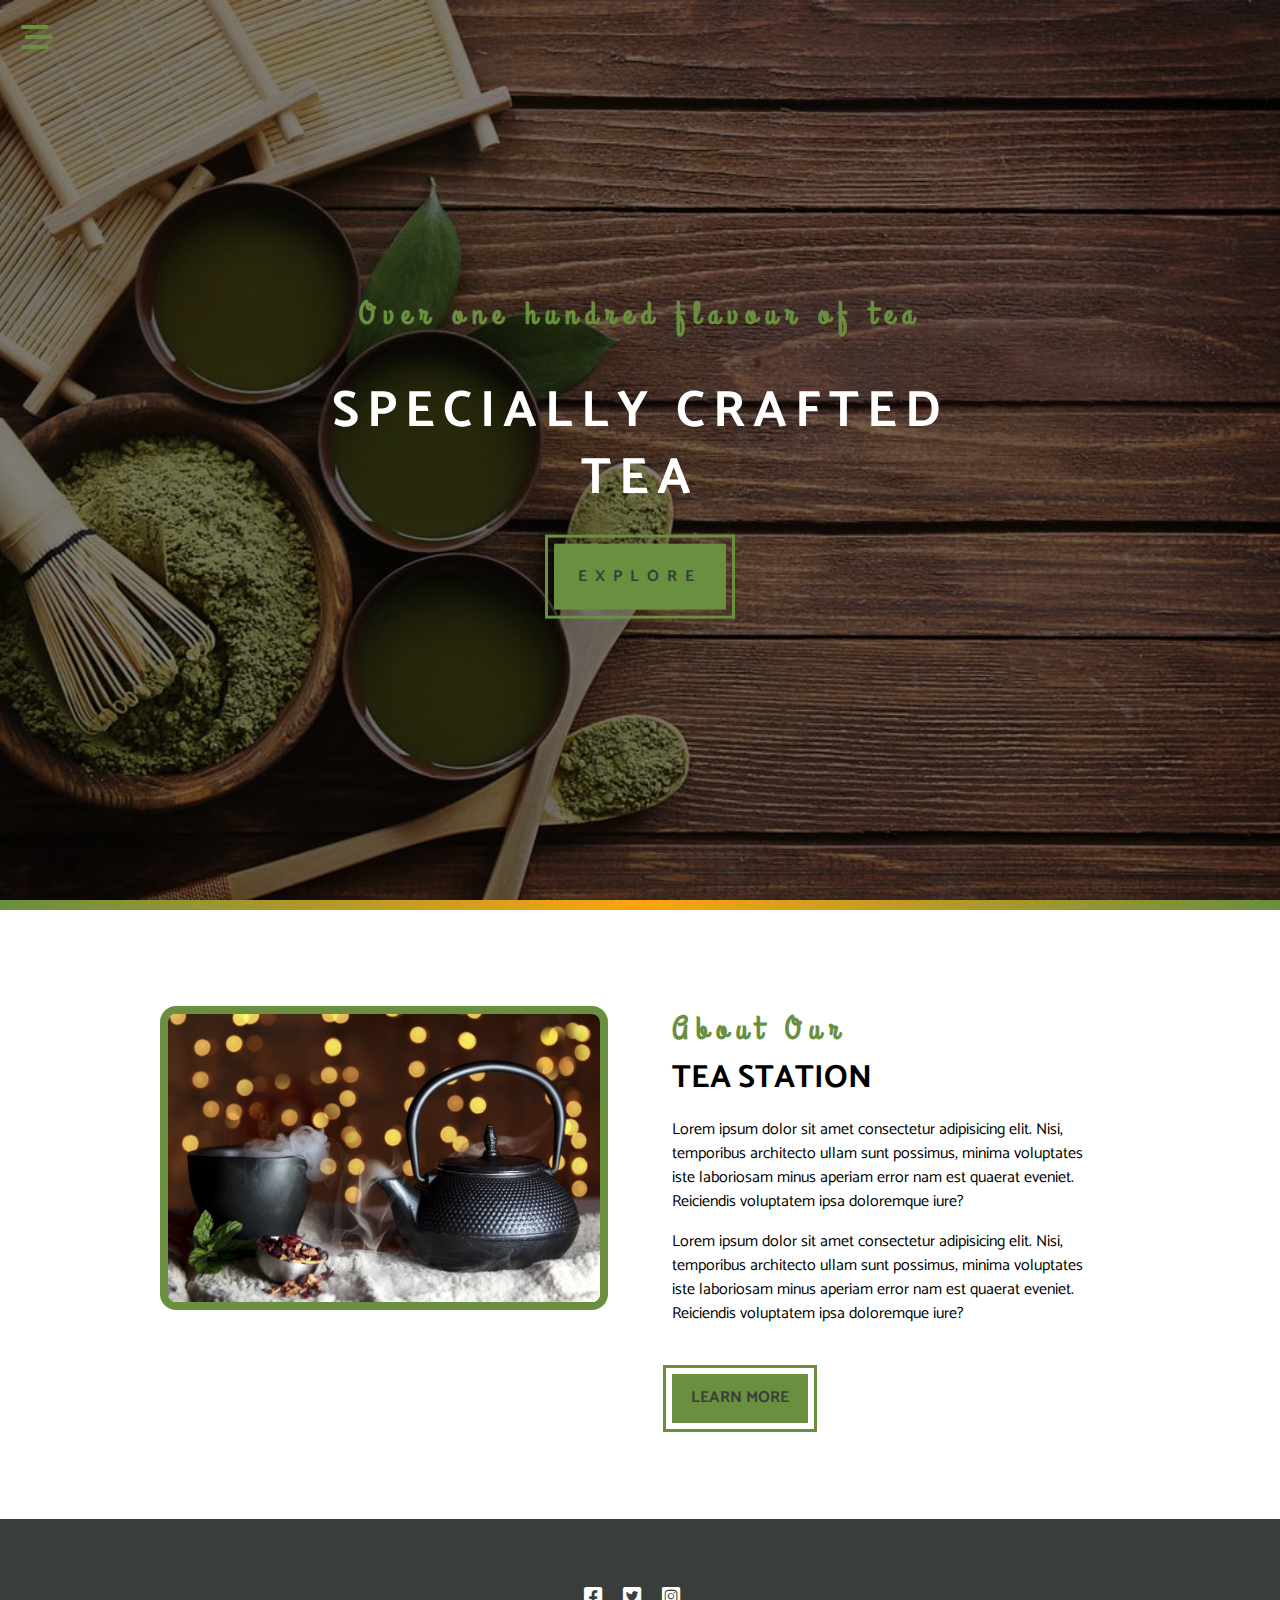
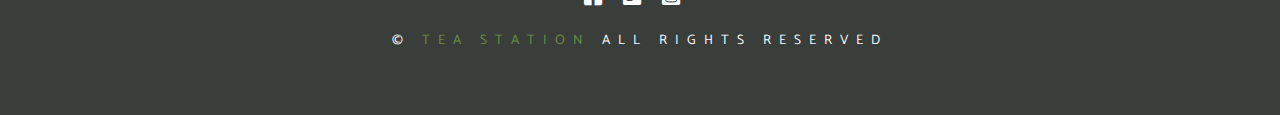
==== about.html @ f443a91e "final_project" ====
<!DOCTYPE html>
<html lang="en">
<head>
    <meta charset="UTF-8">
    <meta http-equiv="X-UA-Compatible" content="IE=edge">
    <meta name="viewport" content="width=device-width, initial-scale=1.0">
    <title>About Us</title>
    <!--styles-->
    <link rel="stylesheet" href="./styles.css">
    <!-- font awesome -->
    <link rel="stylesheet" href="./fontawesome-free-6.2.1-web/css/all.css">
</head>
<body>
    <!--navigation button-->
    <span class="nav-btn" id="nav-btn">
        <i class="fa-solid fa-bars-staggered"></i>
    </span>

    <!-- navigation bar -->
    <nav class="navbar" id="navbar">
        <div class="navbar-header">
            <span class="nav-close" id="nav-close">
                <i class="fas fa-times"></i>
            </span>
       </div>
       <ul class="nav-items">
        <li><a href="./index.html" class="nav-link">home</a></li>
        <li><a href="./skills.html" class="nav-link">skills</a></li>
        <li><a href="./about.html" class="nav-link">about</a></li>
        <li><a href="./products.html" class="nav-link">products</a></li>
         </ul>
    </nav>
    <!--header-->
    <header class="header">
        <div class="banner">
            <h3 class="banner-subtitle">Over one hundred flavour of tea</h3>
            <h1 class="banner-title">specially crafted tea</h1>
            <a href="./skills.html" class="banner-btn">explore</a>
       </div>
    </header>

    <!-- end of header -->
    <!-- content-divider -->
    <div class="content-divider"></div>
    <!-- end of content divider-->
    <!-- about -->
    <section class="about">
        <div class="section-center clearfix">
            <!-- first column -->
            <article class="about-img">
                <div class="about-picture-container">
                    <img src="./images/about-bcg.jpg.jpeg" alt="tea kettle"
                    class="about-picture"/>
                </div>
            </article>
            <!-- second column -->
            <article class="about-info">
                <!-- section title -->
                <div>
                    <h3 class="section-subtitle">about our</h3>
                    <h2 class="section-title">tea station</h2>
                </div>
                <!-- end section title -->
                <p class="about-text">Lorem ipsum dolor sit amet consectetur adipisicing elit. Nisi, temporibus architecto ullam sunt possimus, minima voluptates iste laboriosam minus aperiam error nam est quaerat eveniet. Reiciendis voluptatem ipsa doloremque iure?</p>
                <p class="about-text">Lorem ipsum dolor sit amet consectetur adipisicing elit. Nisi, temporibus architecto ullam sunt possimus, minima voluptates iste laboriosam minus aperiam error nam est quaerat eveniet. Reiciendis voluptatem ipsa doloremque iure?</p>
                <a href="./about.html" class="main-btn">learn more</a>
            </article>
        </div>
    </section>
    <!-- end of about -->
    <!-- footer section -->
<footer class="footer">
    <div class="section-center">
        <div class="social-icons">
            <!-- social icon -->
            <a href="#" class="social-icon">
                <i class="fa-brands fa-square-facebook"></i>
            </a>
            <!-- social icon -->
            <a href="#" class="social-icon">
                <i class="fa-brands fa-square-twitter"></i>
            </a>
            <!-- social icon -->
            <a href="#" class="social-icon">
                <i class="fa-brands fa-square-instagram"></i>
            </a>
            <!-- end of social icon -->
        </div>
        <p class="footer-text">
            &copy; <span class="text-primary">tea station</span> all rights reserved
        </p>
    </div>
</footer>
<script src="./app.js"></script>
</body>
</html>
---- styles.css ----
@import url('https://fonts.googleapis.com/css2?family=Catamaran&family=Grand+Hotel&display=swap');

*
{
    margin: 0;
    padding: 0;
    box-sizing: border-box;
}

:root
{
    --slantedText: 'Grand Hotel', cursive;
    --headingFont: 'Catamaran', sans-serif;
    --primaryColor: #698f3f;
    --secondaryColor: #fca311;
    --mainDark: #3a3e3b;
    --mainWhite: #fff;
    --mainGrey: #e5e5e5;
    --mainTransition: all 0.3s ease-in-out;
    --letterSpacing: 0.5rem
}

body
{
    font-family: var(--headingFont);
    line-height: 1.5;
}

a
{
    text-decoration: none;
}

.text-white
{
    color: var(--mainWhite);
}

.text-center
{
    text-align: center;
}

.text-primary
{
    color: var(--primaryColor);
}

/* clearfix */
.clearfix::after,
.cleafix::before
{
    content: "";
    clear: both;
    display: table;
}

/* globals */
.section-center
{
    padding: 4rem 0;
    width: 80vw;
    max-width: 1170px;
    margin: auto;
}

.section-subtitle
{
    font-size: 2rem;
    font-family: var(--slantedText);
    letter-spacing: var(--letterSpacing);
    text-transform: capitalize;
    color: var(--primaryColor);
}

.section-title
{
    font-size: 2rem;
    text-transform: uppercase;
}

.nav-btn
{
    position: fixed;
    z-index: 1;
    top: 0;
    left: 0;
    color: var(--primaryColor);
    margin: 1rem 1.3rem;
    font-size: 2rem;
    animation: bounce 2s ease-in-out infinite;
    cursor: pointer;
}

@keyframes bounce
{
    0%
    {
        transform: scale(1);
    }
    50%
    {
        transform: scale(1.5);
    } 
    100%
    {
        transform: scale(1);
    }   
}

.navbar
{
    position: fixed;
    top: 0;
    left: 0;
    right: 0;
    bottom: 0;
    z-index: 2;
    background: var(--mainGrey);
    padding-top: 1rem;
    padding-left: 2rem;
    transition: var(--mainTransition);
    /* transform */
    transform: translateX(-100%);
}

.showNav
{
    transform: translateX(0);
}

.nav-close
{
    font-size: 2rem;
    cursor: pointer;
}

.nav-items
{
    list-style-type: none;
}

.nav-link
{
    display: block;
    font-size: 2rem;
    text-transform: uppercase;
    color: var(--primaryColor);
    transition: var(--mainTransition);
}

.nav-link:hover
{
    color: var(--mainDark);
    padding-left: 0.5rem;
}

@media screen and (min-width: 768px)
{
    .navbar
    {
        width: 30vw;
        max-width: 20rem;
    }
}

.header
{
    min-height: 100vh;
    background: linear-gradient(rgba(0, 0, 0, 0.5), rgba(0, 0, 0, 0.5)), url("./images/main-bcg.jpg") center/cover no-repeat fixed;
}

/* banner */
.banner
{
    position: absolute;
    top: 50%;
    left: 50%;
    text-align: center;
    transform: translate(-50%, -50%);
    letter-spacing: var(--letterSpacing);
}

.banner-subtitle
{
    font-size: 2rem;
    font-family: var(--slantedText);
    color: var(--primaryColor);
    /* animation */
    animation: slideFromRight 5s ease-in-out;

}

@keyframes slideFromRight
{
    0%
    {
        transform: translateX(1000px);
    } 
    
    50%
    {
        transform: translateX(-200px);
    }  

    75%
    {
        transform: translateX(50px);
    } 

    100%
    {
        transform: translateX(0px);
    } 
}

.banner-title
{
    text-transform: uppercase;
    font-size: 3.2rem;
    color: var(--mainWhite);
    margin-top: 2.5rem;
    line-height: 1.3;
    /* animation */
    animation: slideFromLeft 5s ease-in-out;;
}

@keyframes slideFromLeft
{
    0%
    {
        transform: translateX(-1000px);
    } 
    
    50%
    {
        transform: translateX(200px);
    }  

    75%
    {
        transform: translateX(-50px);
    } 

    100%
    {
        transform: translateX(0px);
    } 
}

.main-btn, .banner-btn
{
    display: inline-block;
    background: var(--primaryColor);
    text-transform: uppercase;
    padding: 0.8rem 1.2rem;
    color: var(--mainDark);
    font-weight: bolder;
    outline: 0.2rem solid var(--primaryColor);
    outline-offset: 6px;
    cursor: pointer;
    margin-top: 2rem;
    transition: var(--mainTransition);
}

.banner-btn
{
    padding: 1.3rem 1.5rem;
    /* animation */
    animation: show 5s ease-in-out;
}


.main-btn:hover,
.banner-btn:hover
{
    color: var(--mainWhite);
    opacity: 0.8;
}

@keyframes show
{
    0%
    {
        transform: scale(2);
        opacity: 0;
    } 
    50%
    {
        transform: scale(1.5);
        opacity: 0.5;
    } 
    100%
    {
        transform: scale(1);
        opacity: 1;
    }     
}
/* end of header */
.content-divider
{
    height: 0.6rem;
    background: linear-gradient(to left, var(--primaryColor),var(--secondaryColor),var(--primaryColor));
}
/* end of content divider */
/* skills */
.skills
{
    background: var(--mainGrey);
}

.skill
{
    padding: 2.5rem 0;
    text-align: center;
    transition: var(--mainTransition);
}

.skill-icon
{
    font-size: 2.5rem;
    /* margin-bottom: 1.5rem; */
    transition: var(--mainTransition);
    display: inline-block;
}

.skills-title
{
    font-size: 0.9rem;
    font-weight: bolder;
    text-transform: uppercase;
    letter-spacing: var(--letterSpacing);
    margin-bottom: 1.5rem;
    color: var(--primaryColor);
    transition: var(--mainTransition);
}

.skill-text
{
    max-width: 13rem;
    margin: 0 auto;
}

.skill:hover
{
    background: var(--primaryColor);
}

.skill:hover .skills-title
{
    color: var(--mainWhite);
}

.skill:hover .skill-icon
{
    transform: translateY(-5px);
}

@media screen and (min-width: 576px)
{
    .skill
    {
        float: left;
        width: 50%;
    }
}

@media screen and (min-width: 1200px)
{
    .skill
    {
        width: 25%;
    }
}

/* end of skills */
/* about */
.about-img,
.about-info
{
    padding: 2rem 0;
}

.about-picture-container
{
    background: var(--primaryColor);
    border: 0.5rem solid var(--primaryColor);
    border-radius: 1rem;
    /* overflow */
    overflow: hidden;
}

.about-picture
{
    width: 100%;
    display: block;
    transition: var(--mainTransition);
}

.about-picture-container:hover .about-picture
{
    opacity: 0.5;
    transform: scale(1.2);
}

.about-text
{
    margin: 1rem 0;
    max-width: 26rem;
}

@media screen and (min-width: 992px)
{
    .about-img,
    .about-info
    {
        float: left;
        width: 50%;
        padding: 2rem;
    }
}

/* end of about */
/* products */

.products
{
    background: var(--mainDark);
}

.products-info,
.products-inventory
{
    padding: 2rem 0;
}

.product-img
{
    width: 100%;
    display: block;
    border-radius: 0.4rem;
    margin-bottom: 2rem;
}

.product-title
{
    color: var(--mainWhite);
    text-transform: uppercase;
    letter-spacing: var(--letterSpacing);
}

.product-price
{
    color: var(--primaryColor);
    letter-spacing: var(--letterSpacing);
    font-family: var(--slantedText);
}

@media screen and (min-width: 768px)
{
    .product
    {
        float: left;
        width: 50%;
        padding: 2rem 1rem;
    }
    .products-info
    {
        padding: 2rem 1rem;
    }
}

@media screen and (min-width: 992px)
{
    .product
    {
        width: 33.3%;
    }
}

@media screen and (min-width: 1200px)
{
    .products-info
    {
        float: left;
        width: 30%;
    }

    .product
    {
        padding: 1.5rem 1rem 0 1rem;
    }

    .products-inventory
    {
        float: left;
        width: 70%;
    }
}

/* end of products */
/* services */
.services
{
    background: var(--mainGrey);
}
.services-title
{
    padding-top: 4rem;
}

.service-card
{
    border:0.3rem solid var(--primaryColor);
    padding: 0.2rem;
    border-radius: 1rem;
    margin: 2rem 0;
    /* box shadow styling */
    -webkit-box-shadow: 5px 5px 2px 0px rgba(0, 0, 0, 0.75);
    -moz-box-shadow: 5px 5px 2px 0px rgba(0, 0, 0, 0.75);
    box-shadow: 5px 5px 2px 0px rgba(0, 0, 0, 0.75);
    transition: var(--mainTransition);
}

.service-card:hover
{
    -webkit-box-shadow: 10px 10px 5px 0px rgba(0, 0, 0, 0.75);
    -moz-box-shadow: 10px 10px 5px 0px rgba(0, 0, 0, 0.75);
    box-shadow: 10px 10px 5px 0px rgba(0, 0, 0, 0.75);
}

.service-img
 {
    width: 100%;
    display: block;
    /* more styles */
    border-top-left-radius: 0.5rem;
    border-top-right-radius: 0.5rem;
  }

.service-info
{
    background: var(--primaryColor);
    border-bottom-left-radius: 0.5rem;
    border-bottom-right-radius: 0.5rem;
    text-align: center;
    font-size: 1.3rem;
    letter-spacing: var(--letterSpacing);
    color: var(--mainWhite);
    text-transform: capitalize;
    padding: 2.5rem 0 1rem 0;
}

.service-btn
{
    display: inline-block;
    background: var(--mainWhite);
    text-decoration: none;
    text-transform: capitalize;
    padding: 0.8rem 2rem;
    color: var(--primaryColor);
    font-weight: bolder;
    border: 0.2rem solid var(--mainWhite);
    border-radius: 0.5rem;
    cursor: pointer;
    margin-top: 1rem;
    transition: var(--mainTransition);
}

.service-btn:hover
{
    background: transparent;
    color: var(--mainWhite);
}

@media screen and (min-width: 768px)
{
    .service-card
    {
        float: left;
        width: 45%;
        margin-right: 5%;
    }
}

@media screen and (min-width: 992px)
{
    .service-card
    {
        float: left;
        width: 30%;
        margin-right: 3.333%;
    }
}

.service-img-container
{
    position: relative;
}

.service-icon
{
    position: absolute;
    bottom: 0;
    left: 50%;
    font-size: 2rem;
    background: var(--secondaryColor);
    padding: 0.25rem 0.6rem;
    border-radius: 50%;
    border: 0.2rem solid var(--primaryColor);
    color: var(--mainDark);
    transform: translate(-50%, 50%);
    /* box shadow */
    -webkit-box-shadow: 10px 10px 5px 0px rgba(0, 0, 0, 0.75);
    -moz-box-shadow: 10px 10px 5px 0px rgba(0, 0, 0, 0.75);
    box-shadow: 10px 10px 5px 0px rgba(0, 0, 0, 0.75);
}
.content-divider
{
    height: 0.6rem;
    background: linear-gradient(to left, var(--primaryColor),var(--secondaryColor),var(--primaryColor));
}
/* end of services */
/* contact */
.contact
{
    padding-top: 2rem;
}
.contact-item
{
    margin-bottom: 3rem;
}

.contact-title
{
    color: var(--primaryColor);
    font-family: var(--slantedText);
    text-transform: uppercase;
    letter-spacing: calc(var(--letterSpacing)*2);
    font-size: 1.6rem;
    margin-bottom: 0.5rem;
}

.contact-text
{
    text-transform: uppercase;
}

.form-control
{
    display: block;
    width: 100%;
    border: none;
    border-bottom: 2px solid var(--primaryColor);
    outline: none;
    margin: 2rem 0;
    padding: 1.3rem 0;
    font-size: 0.85rem;
    font-weight: bold;
}

.form-control::placeholder
{
    color: var(--primaryColor);
    text-transform: uppercase;
    letter-spacing: var(--letterSpacing);
}

@media screen and (min-width: 992px)
{
    .contact-info, .contact-form
    {
        float: left;
        width: 50%;
        padding: 0 1rem;
    }

    .contact-info
    {
        padding-top: 5rem;
    }
}

/* end of contact */
/* footer */

.footer
{
    background: var(--mainDark);
    text-align: center;
}

.social-icon
{
    color: var(--mainWhite);
    font-size: 1.3rem;
    margin-right: 1rem;
    transition: var(--mainTransition);
}

.social-icon:hover
{
    color: var(--primaryColor);
}

.footer-text
{
    text-transform: uppercase;
    color: var(--mainWhite);
    letter-spacing: var(--letterSpacing);
    margin-top: 1rem;
    font-size: 0.85rem;
}
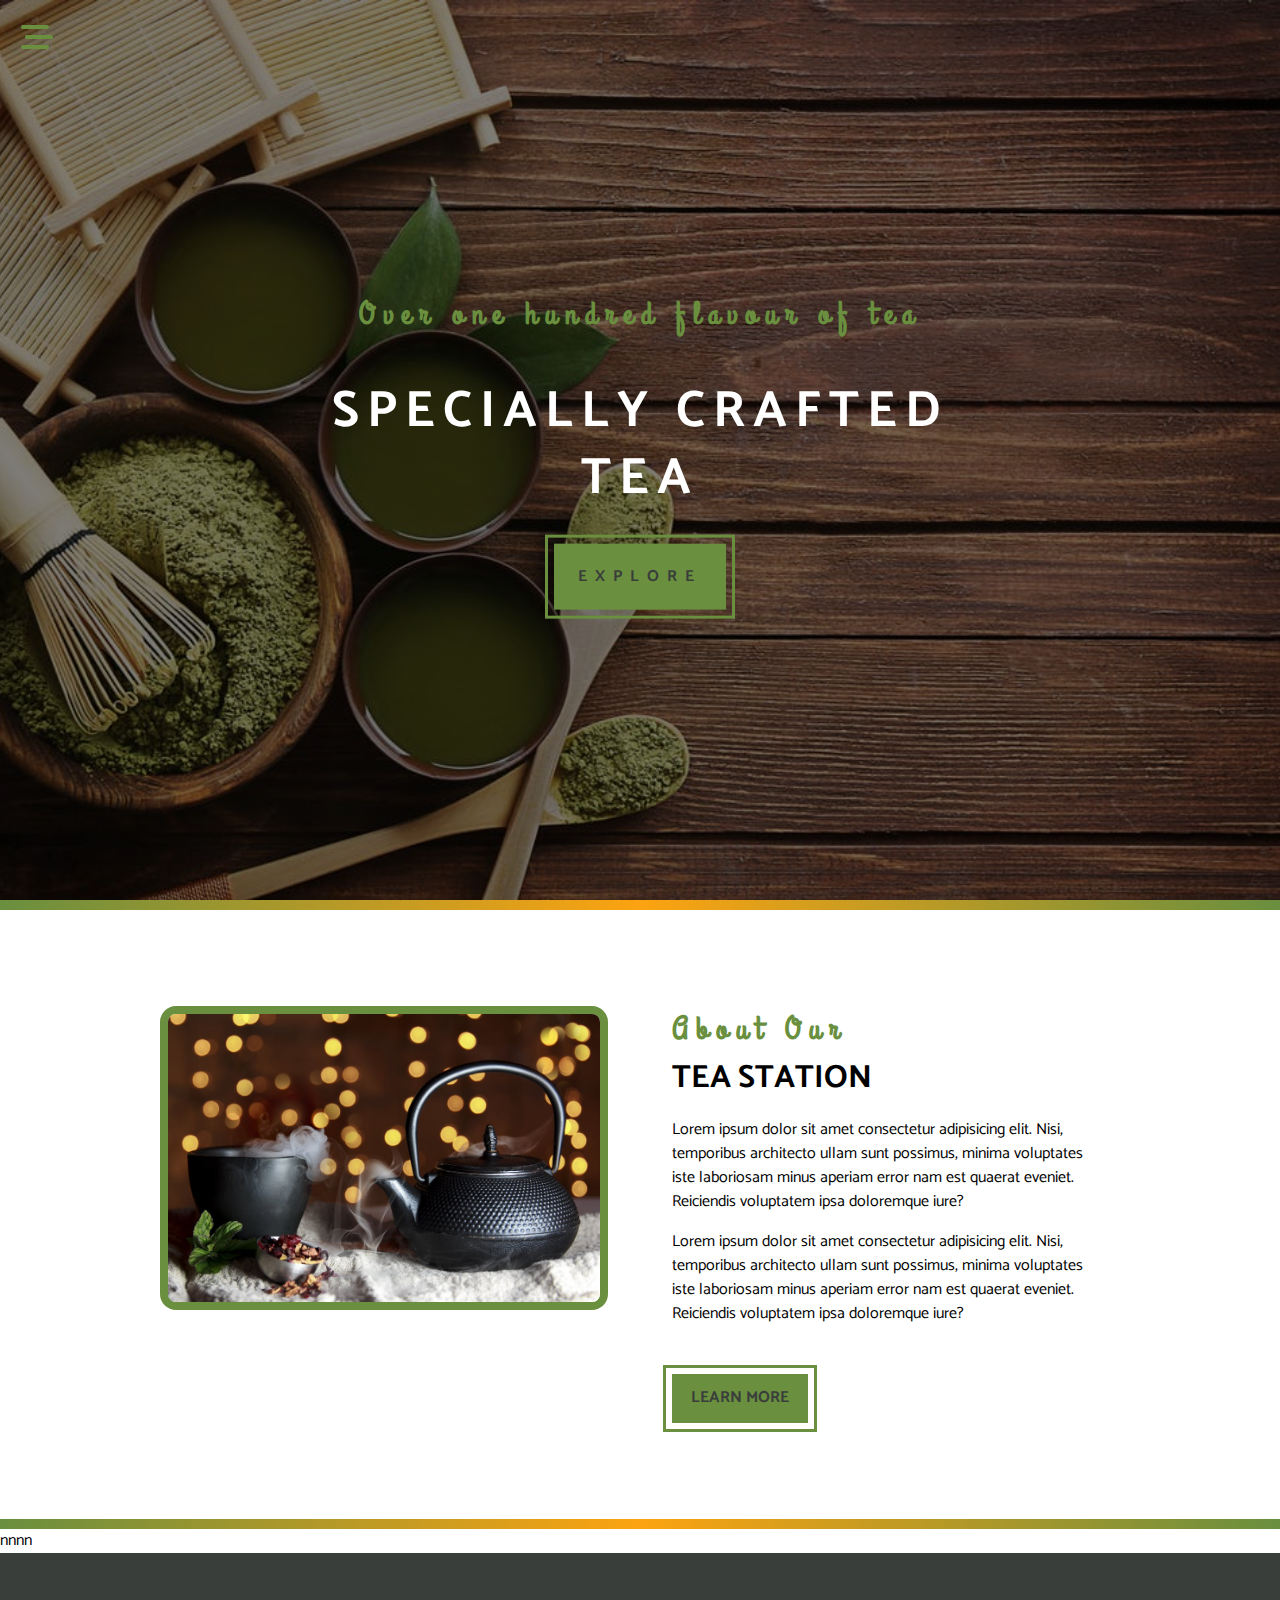
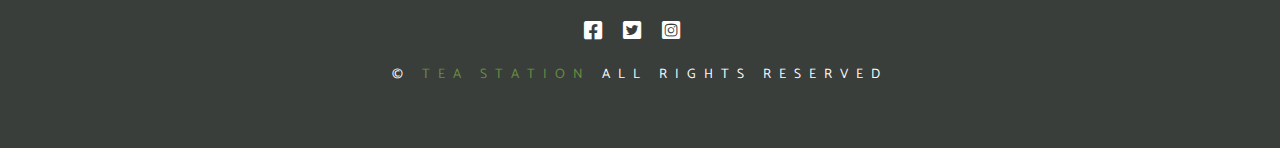
==== commit c7eb80d8: "final_project_README_updated_2" ====
--- a/about.html
+++ b/about.html
@@ -68,8 +68,11 @@
         </div>
     </section>
     <!-- end of about -->
+    <!--content-divider-->
+    <div class="content-divider"></div>
+    <!--end of content divider-->
     <!-- footer section -->
-<footer class="footer">
+nnnn<footer class="footer">
     <div class="section-center">
         <div class="social-icons">
             <!-- social icon -->
